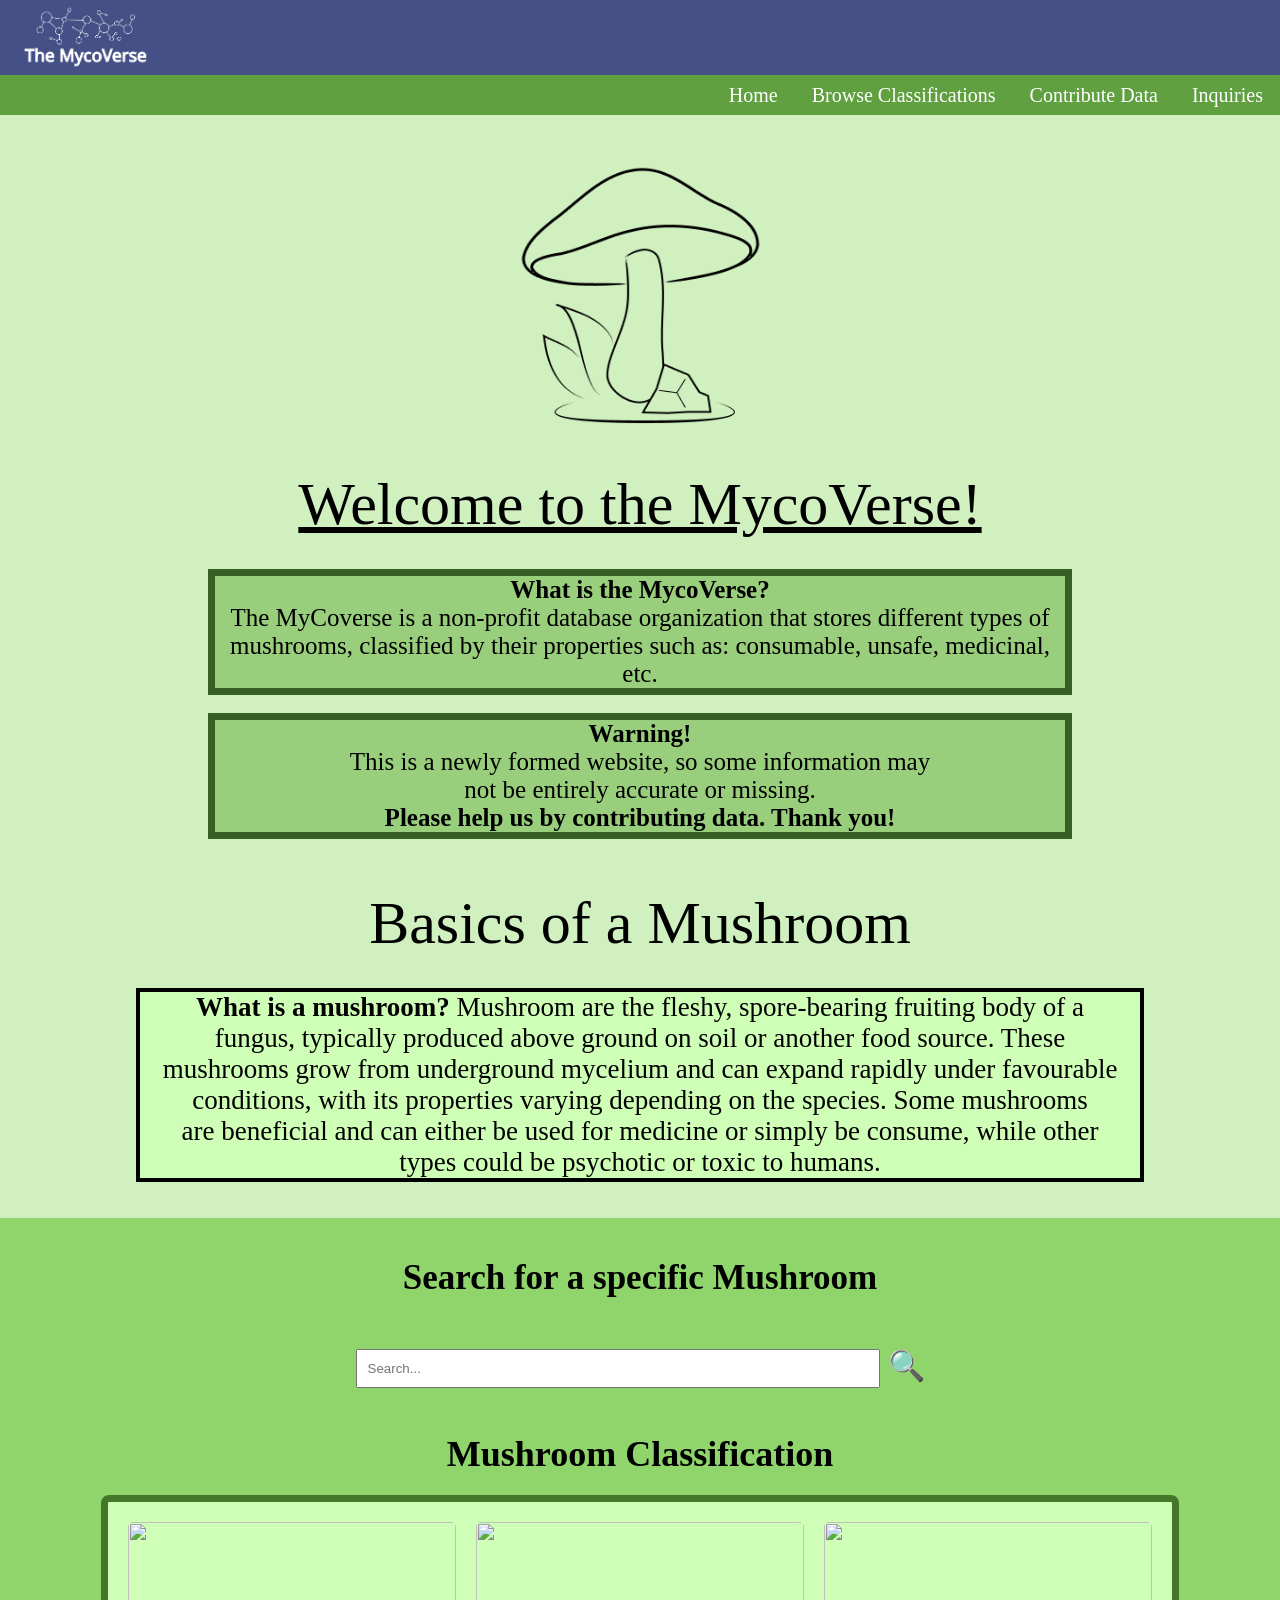
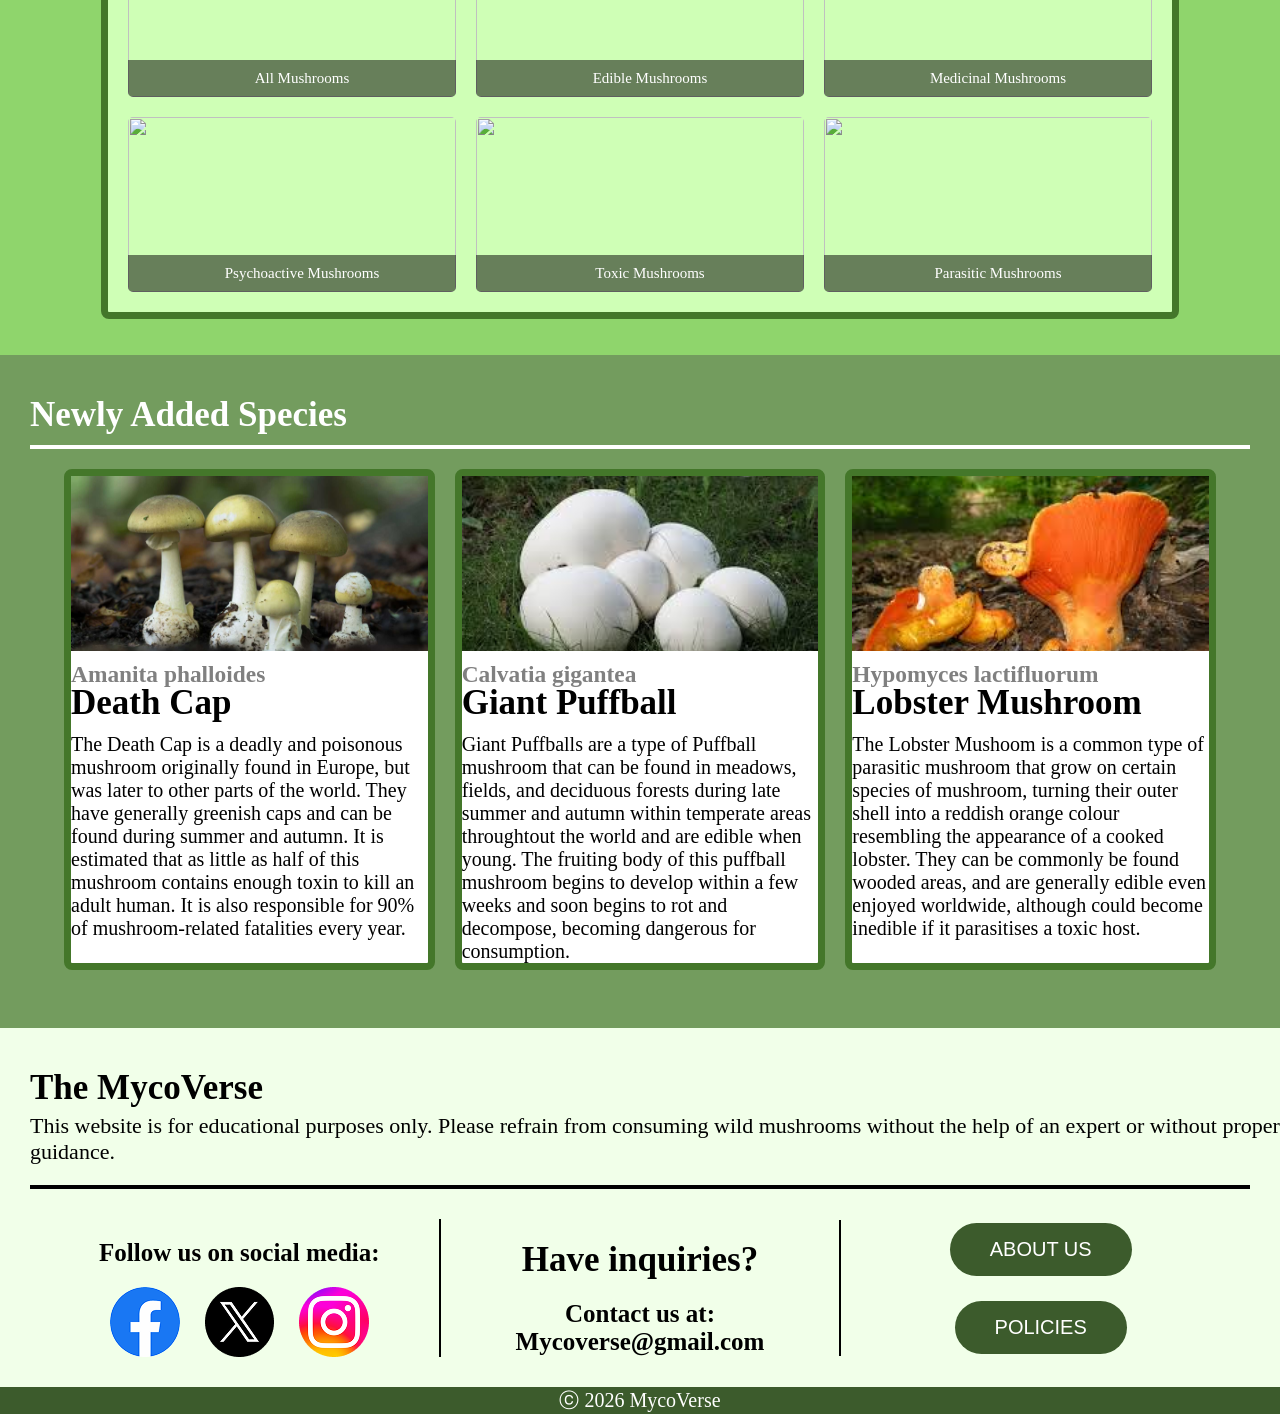
==== index.html @ 1adb2df2 "Add files via upload" ====
<!DOCTYPE html>
<html lang="en">
<head>
    <link rel="stylesheet" href="MycoVerse_SS.css" type="text/css">
</head>
<body>
    <!--Nav bar-->
    <nav class="bg1">
        <nav class="menu">
            <ul>
                <li class="frame">
                    <a href="Home.html">
                        <img src="Images/Frame 1.jpg" alt="Home">
                    </a>
                </li>
            </ul>
        </nav>


        <nav class="nav">
            <a href="index.html">Home</a>
            <a href="Class.html">Browse Classifications</a>
            <a href="Contribution.html">Contribute Data</a>
            <a href="Inquiries.html">Inquiries</a>
        </nav>

        <!--Website introduction-->
        <nav class="Logo2">
            <img src="Images/Logo2.png" width="250" height="275">
        </nav>


        <nav class="header1">
            <header>Welcome to the MycoVerse!</header>
        </nav>

        <nav class="text1">
            <p><b>What is the MycoVerse?</b><br>
            The MyCoverse is a non-profit database organization that stores different types of <br> 
            mushrooms, classified by their properties such as: consumable, unsafe, medicinal, etc.
            </p>
        </nav>

        <br>

        <!--Caution-->
        <nav class="text1">
            <p><b>Warning!</b><br>
            This is a newly formed website, so some information may <br>
            not be entirely accurate or missing. <br>
            <b>Please help us by contributing data. Thank you!</b>
            </p>
        </nav>


        <nav class="header2">
            <header> Basics of a Mushroom </header>
        </nav>

        <nav class="text2">
            <p><b>What is a mushroom?</b>
            Mushroom are the fleshy, spore-bearing fruiting body of a <br>
            fungus, typically produced above ground on soil or another food source. These <br>
            mushrooms grow from underground mycelium and can expand rapidly under favourable <br>
            conditions, with its properties varying depending on the species. Some mushrooms <br>
            are beneficial and can either be used for medicine or simply be consume, while other <br>
            types could be psychotic or toxic to humans. 
            </p>
        </nav>
        <br><br>
    </nav>

    <!--Search bar that does not work and 2nd part of the website-->
    <nav class="bg2">
        <div class="search-section">
                <h2> Search for a specific Mushroom </h2>
            <div class="search-bar">
                <input type="text" placeholder="Search...">
                <span class="icon">🔍</span>
            </div>
        </div>
    
    <!--Mushroom Class part of the website-->
    <h1 class="mush-class">Mushroom Classification</h1>

    <div class="class-container">

        <div class="mush-card">
            <a href = "All.html">
                <img src="images/All.png">
                <div class="sub-text">All Mushrooms</div>
            </a>
        </div>

        <div class="mush-card">
            <a href = "Edible.html">
                <img src="images/Edible.png">
                <div class="sub-text">Edible Mushrooms</div>
            </a>
        </div>

        <div class="mush-card">
            <a href = "Medicinal.html">
                <img src="images/Medicinal.png">
                <div class="sub-text">Medicinal Mushrooms</div>
            </a>
        </div>

        <div class="mush-card">
            <a href = "Psycho.html">
                <img src="images/Psychoactive.png">
                <div class="sub-text">Psychoactive Mushrooms</div>
            </a>
        </div>

        <div class="mush-card">
            <a href = "Toxic.html">
                <img src="images/Toxic.png">
                <div class="sub-text">Toxic Mushrooms</div>
            </a>
        </div>

        <div class="mush-card">
            <a href = "Parasitic.html">
                <img src="images/Parasitic.png">
                <div class="sub-text">Parasitic Mushrooms</div>
            </a>
        </div>
    </div>
    <br><br>
    </nav>

    <!--Discovery and 3rd part of the website-->
    <div class="bg3">
        <div class="disc-desc">
            <h2>Newly Added Species</h2>
            <hr color="white"/>
        </div>

        <nav class="disc-container">
            <div class = "discovery">
                <a href = "Deathcap.html">
                    <img src="Images/Death Cap.jpg">
                    <h3>Amanita phalloides</h3>
                    <h2>Death Cap</h2>
                    <p>The Death Cap is a deadly and poisonous mushroom originally found in
                    Europe, but was later to other parts of the world. They have generally
                    greenish caps and can be found during summer and autumn. It is estimated that 
                    as little as half of this mushroom contains enough toxin to kill an adult 
                    human. It is also responsible for 90% of mushroom-related fatalities every
                    year.
                    </p>
                </a>
            </div>

            <div class="discovery"> 
                <a href = "Puffballs.html">
                    <img src="Images/Puffballs.jpg">
                    <h3>Calvatia gigantea</h3>
                    <h2 margin-top="20px">Giant Puffball</h2>
                    <p>Giant Puffballs are a type of Puffball mushroom that can be found in meadows,
                        fields, and deciduous forests during late summer and autumn within 
                        temperate areas throughtout the world and are edible when young. The 
                        fruiting body of this puffball mushroom begins to develop within a few weeks
                        and soon begins to rot and decompose, becoming dangerous for consumption.
                    </p>
                </a>
            </div>

            <div class="discovery">
                <a href = "Lobster.html">
                    <img src="Images/Lobster.jpg">
                    <h3>Hypomyces lactifluorum</h3>
                    <h2>Lobster Mushroom</h2>
                    <p>The Lobster Mushoom is a common type of parasitic mushroom that grow
                        on certain species of mushroom, turning their outer shell into a 
                        reddish orange colour resembling the appearance of a cooked lobster.
                        They can be commonly be found wooded areas, and are generally edible even
                        enjoyed worldwide, although could become inedible if it parasitises a toxic host.
                    </p>
                </a>
            </div>
            <br>
        </nav>

        <!--Ending part of the website + footer-->
        <nav class="bg4">
            <div class="end">
                <h2> The MycoVerse</h2>
                <p> This website is for educational purposes only. Please refrain from consuming
                    wild mushrooms without the help of an expert or without proper guidance. 
                </p>
                <hr color="black">
            </div>
            
            <div class="end-content">
                <div class="end-content2">
                    <h2>Follow us on social media:</h2>

                    <div class="socials">
                        <img type="button" src="Images/facebook.png">
                        <img type="button" src="Images/twitter.png">
                        <img type="button" src="Images/instagram.png">
                    </div>
                </div>

                <div class="end-content2">
                    <div class="contact">
                        <h2>Have inquiries?</h2>

                        <h3>Contact us at: <br>
                            Mycoverse@gmail.com
                        </h3>
                    </div>
                </div>

                <div class="end-content2">
                    <div class="about-us">
                        <button>ABOUT US</button>
                        <button>POLICIES</button>
                    </div>
                </div>
            </div>
        </nav>
    </div>

    <footer>
        <p>ⓒ 2026 MycoVerse</p>
    </footer>
</body>
</html>
---- MycoVerse_SS.css ----
/* Nav bar style */

.menu ul {
    list-style: none;
    margin: 0; /* same as below but top messes up the background if used often*/
    padding: 0; /* pushes text for top,bottom,left,right */

    display: flex; /* allows for things to be centered */
    align-items: center; /* the thing that centers objects */

    height: 75px;
}

.frame {
    margin-right: auto;
}

.menu img {
    height: 75px;
    width: auto;
}

.menu {
    background-color: #455086;
    overflow: hidden;
}

.menu a {
    float: right;
    color: white;
    text-align: center;
    padding: 15px 20px; /* top and bottom padding */
    text-decoration: none;
    font-size: 17px;
}

/* Second Nav Bar */

.nav {
    margin: 0;
    padding: 0;

    display: flex;
    align-items: center;

    height: 40px;

    display: flex;
    text-align: center;
    justify-content: right;
    background-color: #60A040;
    align-items: center;
}

.nav a {
    float: right;
    color: white;
    text-align: center;
    padding: 15px 17px;
    text-decoration: none;
    font-size: 20px;
}

.nav a:hover {
    background-color:antiquewhite;
    color:black;
}

/* Logo Settings*/

.Logo2 {
    display: flex;
    justify-content: CENTER;
    align-items: CENTER;
    padding-top: 50px;
}

/* Top Page */

.header1 {
    font-size: 60px;
    padding: 30px;
    text-align: Center;
    text-decoration: underline;
}

.text1 {
    font-size: 25px;
    background-color: #98CE7C;
    border: 7px solid #385F24;
    text-align: center;
    margin: 0 auto;
    width: 850px;
}

.header2 {
    font-size: 60px;
    padding: 30px;
    text-align: Center;
    padding-top: 50px;
}

.text2 {
    font-size: 27px;
    background-color: #CFFFB6;
    border: 4px solid #000000;
    text-align: center;
    margin: 0 auto;
    width: 1000px;
    padding-top: -25px;
}

/* Search bar */

h2 {
    font-size: 35px;
    padding-top: 20px;
}

.search-section {
    text-align: center;
    padding: 20px;
}

.search-bar {
    display: inline-flex;
    align-items: center;
    font-size: 30px;
    padding: 5px 10px;
    border-radius: 5px;
    padding-top: 50px;
}

.search-bar input {
    padding: 10px;
    width: 500px;
}

.icon {
    margin-left: 8px;
    margin-bottom: 5px;
}

.mush-class {
    text-align: center;
    margin: 20px 0;
    font-size: 36px;
}

/* Mushroom Classifications */

.class-container {
    width: 80%;
    margin: auto;
    display: grid; /* Allows for the grid pattern*/
    grid-template-columns: repeat(3,1fr); /* Allows for three rows in one column*/
    gap: 20px;
    padding: 20px;
    background: #CFFFB6;
    border: 7px solid #44772A;
    border-radius: 8px;
}

.mush-card {
    position: relative;
    overflow: hidden; /* hides the link highlight*/
    border-radius: 5px;
}

.mush-card img {
    width: 100%;
    height: 175px;
    object-fit: cover;
    display: block;
}

.mush-card:hover img {
    transform: scale(1.05); /* makes the image a bit larger when hovered over */
    transition: 0.3s /* time-span this occurs */
}

.sub-text {
    position: absolute; /* cant move it */
    bottom: 0;
    width: 100%;
    background: rgba(0,0,0,0.5); /* R, G, B, Transparency*/
    color: white;
    text-align: center;
    padding: 10px;
    font-size: 15px;
}

/* Newly Discovered*/

.disc-desc {
    color: white;
    font-size: 58px;
    padding-top: 20px;
    padding-left: 30px;
}

.disc-desc hr {
    size: 2px;
    width: 95%;
    margin-top: 10px;
    padding-top: 2px;
    padding-left: 30px;
    border-color: none;
}

/* Newly Discovered Container */

.disc-container {
    width: 90%;
    gap: 20px;
    padding: 20px;
    margin: auto;
    display: grid;
    grid-template-columns: repeat(3,1fr);
}

.discovery {
    border: 7px solid #44772A;
    border-radius: 8px;
    flex-direction: column;
    position: relative;
    background-color: white;
}

.discovery h3 {
    padding-top: 10px;
    margin-bottom: -25px;
    text-decoration: none;
    color: grey;
}

.discovery h2 {
    padding-bottom: 10px;
    color: black;
}

.discover p, a {
    font-size: 20px;
    color: black;
}

.discovery img {
    width: 100%;
    height: 175px;
    object-fit: cover;
    display: block;
}

.discover:hover img {
    transform: scale(1.05);
    transition: 0.3s
}

/* Homepage end */

.end {
    color: black;
    padding-top: 20px;
    padding-left: 30px;
}

.end p {
    padding-top: 5px;
    font-size: 22px;
}

.end hr {
    size: 2px;
    width: 95%;
    margin-top: 20px;
    padding-top: 2px;
    padding-left: 30px;
}

/* end content */

.end-content {
    display: flex;
    justify-content: space-between; /* Evenly distributes content*/
    align-items: center;
    padding: 30px 40px;
}

.end-content2 {
    flex: 1;
    text-align: center;
    padding-top: -20px;
}

/* Vertical lines on the side */

.end-content2:not(:last-child) {
    border-right: 2px solid black;
}

.socials {
    padding-top: 20px;
    display: flex;
    justify-content: center;
    gap: 25px;
}

.end-content h2 {
    font-size: 25px;
}

/* Buttons */

.about-us {
    display: flex;
    flex-direction: column;
    gap: 25px;
    align-items: center;
}

.contact h2 {
    font-weight: bold;
    font-size: 35px
}

.contact h3 {
    padding-top: 20px;
    font-size: 25px;
}

.about-us button {
    background: #3C5B2C;
    color: white;
    border: none;
    padding: 15px 40px;
    border-radius: 40px;
    font-size: 20px;
}

/* Footer */
footer {
    font-size: 20px;
    color: white;
    background-color: #3C5B2C;
    text-align: center;
}

/* Background Effects */

* {
    margin: 0;
}

a {
    text-decoration: none;
}

.bg1 {
    background-color: #D0F0C0;
}

.bg2 {
    background: #8FD56C;
}

.bg3 {
    background: #739C5E;
}

.bg4 {
    background: #F1FFE9;
}
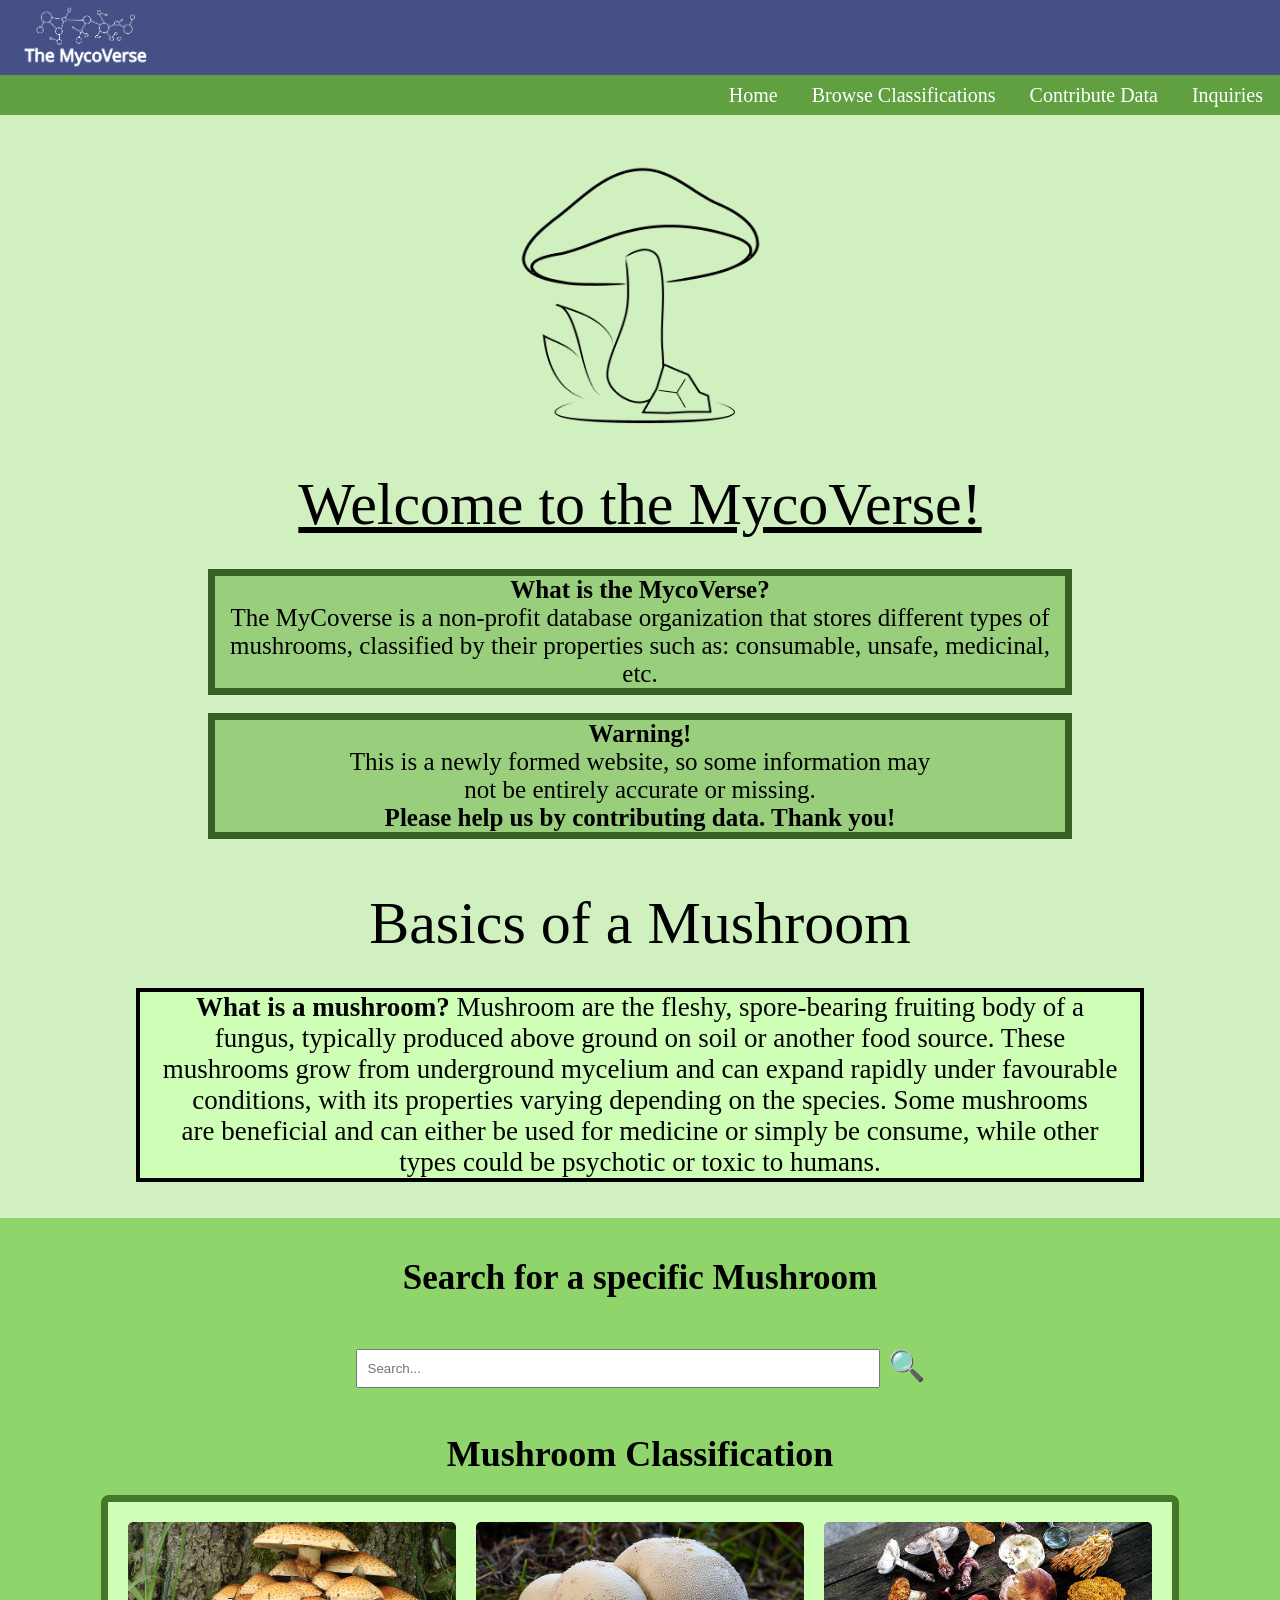
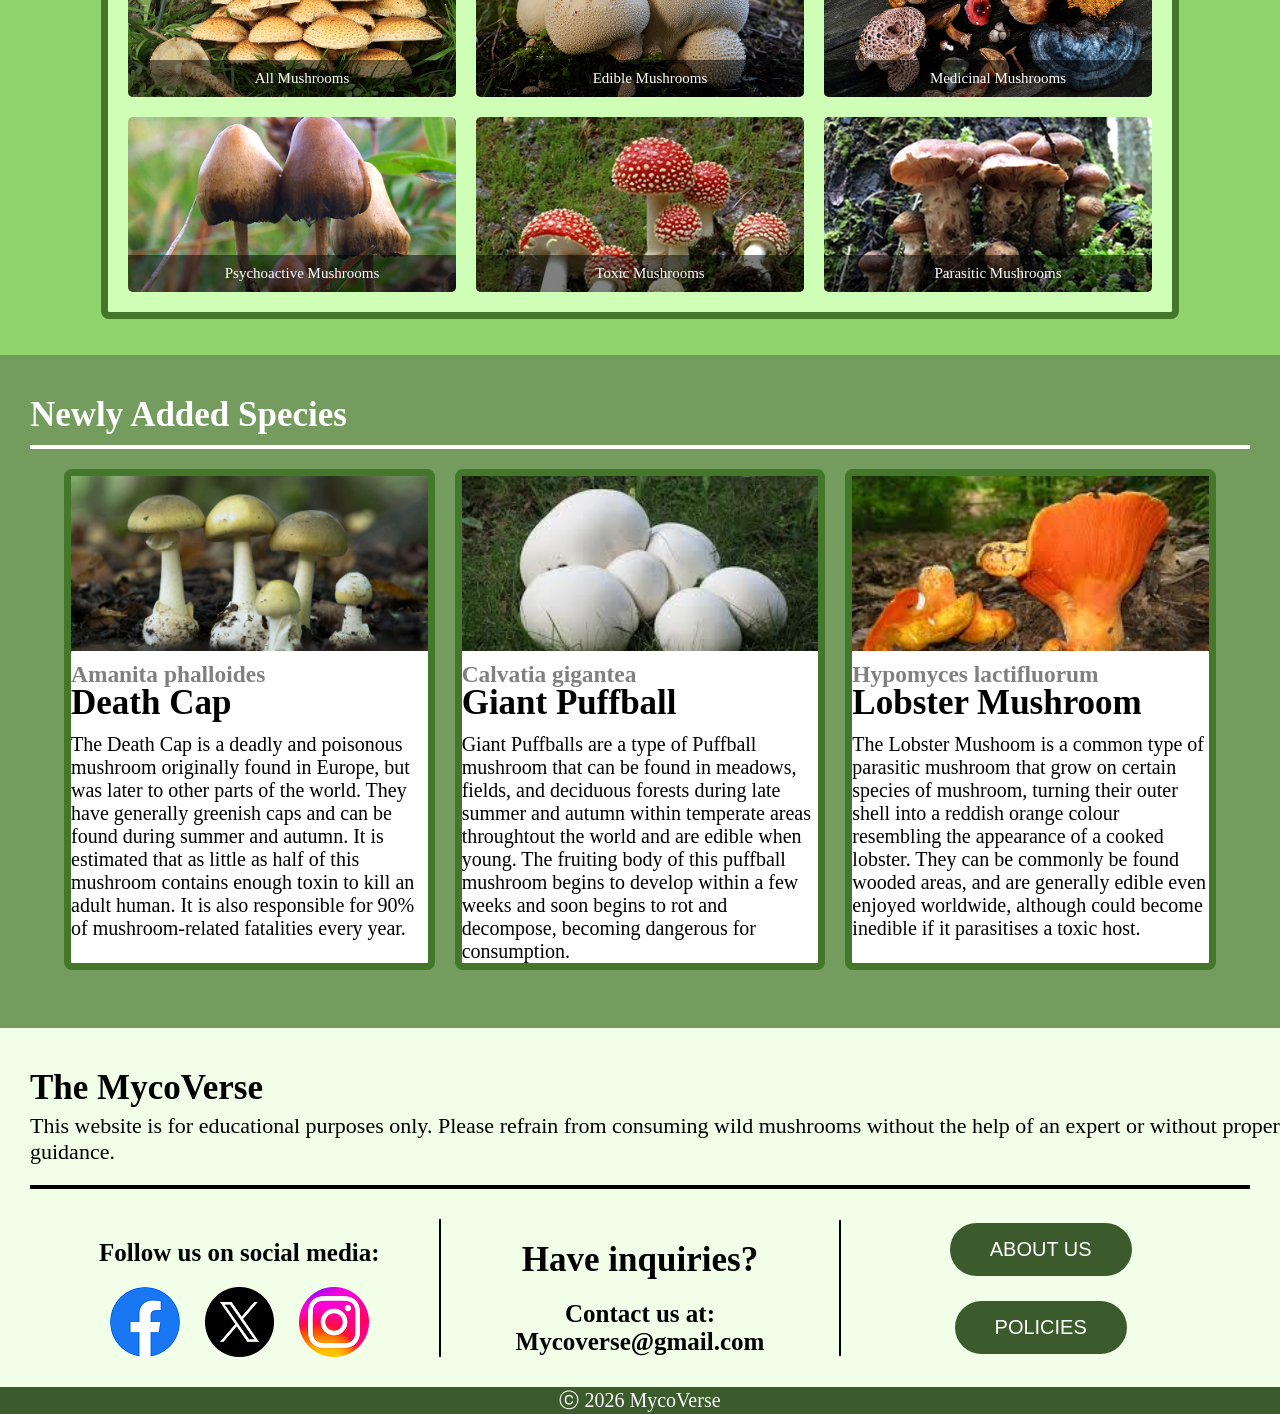
==== commit 54f72ce9: "Update index.html" ====
--- a/index.html
+++ b/index.html
@@ -19,7 +19,7 @@
 
         <nav class="nav">
             <a href="index.html">Home</a>
-            <a href="Class.html">Browse Classifications</a>
+            <a href="MushroomClass/All.html">Browse Classifications</a>
             <a href="Contribution.html">Contribute Data</a>
             <a href="Inquiries.html">Inquiries</a>
         </nav>
@@ -86,43 +86,43 @@
     <div class="class-container">
 
         <div class="mush-card">
-            <a href = "All.html">
-                <img src="images/All.png">
+            <a href = "MushroomClass/All.html">
+                <img src="Images/All.png">
                 <div class="sub-text">All Mushrooms</div>
             </a>
         </div>
 
         <div class="mush-card">
-            <a href = "Edible.html">
-                <img src="images/Edible.png">
+            <a href = "MushroomClass/Edible.html">
+                <img src="Images/Edible.png">
                 <div class="sub-text">Edible Mushrooms</div>
             </a>
         </div>
 
         <div class="mush-card">
-            <a href = "Medicinal.html">
-                <img src="images/Medicinal.png">
+            <a href = "MushroomClass/Medicinal.html">
+                <img src="Images/Medicinal.png">
                 <div class="sub-text">Medicinal Mushrooms</div>
             </a>
         </div>
 
         <div class="mush-card">
-            <a href = "Psycho.html">
-                <img src="images/Psychoactive.png">
+            <a href = "MushroomClass/Psycho.html">
+                <img src="Images/Psychoactive.png">
                 <div class="sub-text">Psychoactive Mushrooms</div>
             </a>
         </div>
 
         <div class="mush-card">
-            <a href = "Toxic.html">
-                <img src="images/Toxic.png">
+            <a href = "MushroomClass/Toxic.html">
+                <img src="Images/Toxic.png">
                 <div class="sub-text">Toxic Mushrooms</div>
             </a>
         </div>
 
         <div class="mush-card">
-            <a href = "Parasitic.html">
-                <img src="images/Parasitic.png">
+            <a href = "MushroomClass/Parasitic.html">
+                <img src="Images/Parasitic.png">
                 <div class="sub-text">Parasitic Mushrooms</div>
             </a>
         </div>
@@ -139,7 +139,7 @@
 
         <nav class="disc-container">
             <div class = "discovery">
-                <a href = "Deathcap.html">
+                <a href = "MushroomClass/Deathcap.html">
                     <img src="Images/Death Cap.jpg">
                     <h3>Amanita phalloides</h3>
                     <h2>Death Cap</h2>
@@ -154,7 +154,7 @@
             </div>
 
             <div class="discovery"> 
-                <a href = "Puffballs.html">
+                <a href = "MushroomClass/Puffballs.html">
                     <img src="Images/Puffballs.jpg">
                     <h3>Calvatia gigantea</h3>
                     <h2 margin-top="20px">Giant Puffball</h2>
@@ -168,7 +168,7 @@
             </div>
 
             <div class="discovery">
-                <a href = "Lobster.html">
+                <a href = "MushroomClass/Lobster.html">
                     <img src="Images/Lobster.jpg">
                     <h3>Hypomyces lactifluorum</h3>
                     <h2>Lobster Mushroom</h2>
@@ -228,4 +228,4 @@
         <p>ⓒ 2026 MycoVerse</p>
     </footer>
 </body>
-</html>+</html>
